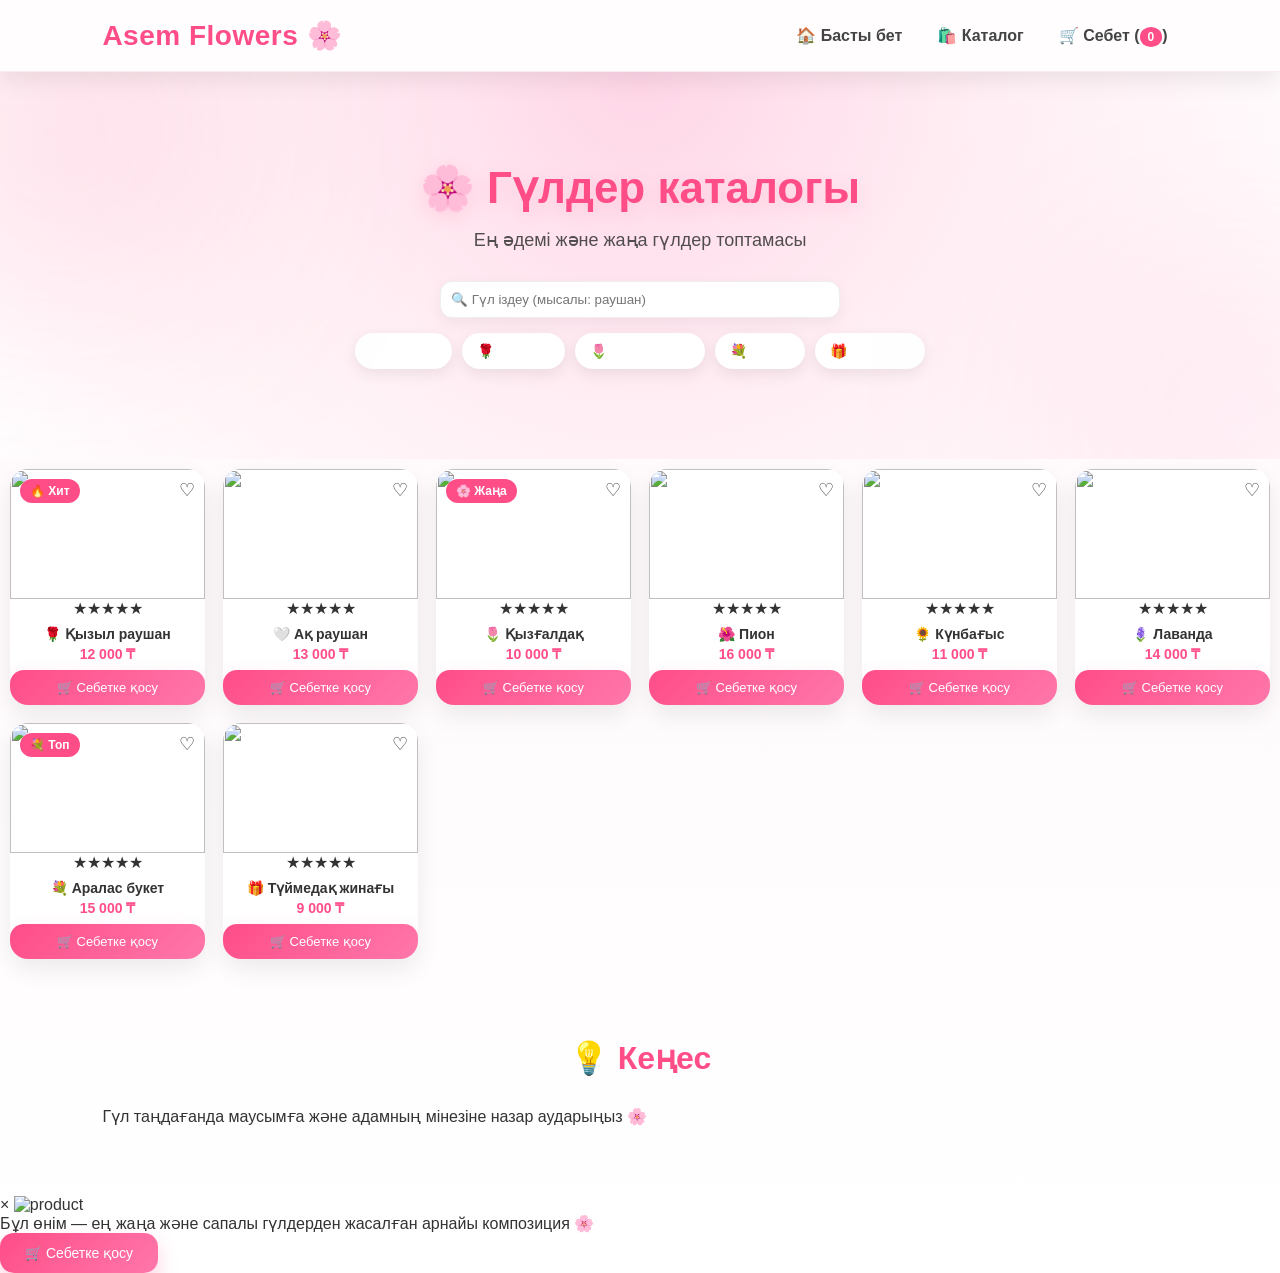
==== catalog.html @ 804824bb "Add files via upload" ====
<!DOCTYPE html>
<html lang="kk">
<head>
<meta charset="UTF-8">
<meta name="viewport" content="width=device-width, initial-scale=1.0">

<title>Каталог | Asem Flowers 🌸</title>

<link rel="stylesheet" href="style.css">
</head>

<body>

<header class="header">

<div class="logo">Asem Flowers 🌸</div>

<nav class="nav">

<a class="nav-btn" href="index.html">🏠 Басты бет</a>
<a class="nav-btn" href="catalog.html">🛍️ Каталог</a>
<a class="nav-btn cart" href="cart.html">🛒 Себет (<span id="cartCount">0</span>)</a>

</nav>

</header>

<!-- HERO -->
<section class="hero">

<h1>🌸 Гүлдер каталогы</h1>
<p>Ең әдемі және жаңа гүлдер топтамасы</p>

<!-- SEARCH -->
<input 
type="text" 
id="searchInput" 
placeholder="🔍 Гүл іздеу (мысалы: раушан)" 
onkeyup="searchFlowers()"
style="padding:10px; width:80%; max-width:400px; margin-top:10px;"
>

<!-- FILTERS -->
<div class="filters" style="margin-top:15px;">

<button onclick="filterFlowers('all')">Барлығы</button>
<button onclick="filterFlowers('rose')">🌹 Раушан</button>
<button onclick="filterFlowers('tulip')">🌷 Қызғалдақ</button>
<button onclick="filterFlowers('bouquet')">💐 Букет</button>
<button onclick="filterFlowers('gift')">🎁 Сыйлық</button>

</div>

</section>

<!-- PRODUCTS -->
<section class="cards">

<!-- 1 -->
<div class="card" data-type="rose">
<span class="heart" onclick="toggleFav(this)">♡</span>
<span class="badge">🔥 Хит</span>
<img src="images/rose.jpg">
<div class="stars">★★★★★</div>
<h3>🌹 Қызыл раушан</h3>
<p><b>12 000 ₸</b></p>
<button onclick="addToCart('Қызыл раушан',12000)">🛒 Себетке қосу</button>
</div>

<!-- 2 -->
<div class="card" data-type="rose">
<span class="heart" onclick="toggleFav(this)">♡</span>
<img src="images/white-rose.jpg">
<div class="stars">★★★★★</div>
<h3>🤍 Ақ раушан</h3>
<p><b>13 000 ₸</b></p>
<button onclick="addToCart('Ақ раушан',13000)">🛒 Себетке қосу</button>
</div>

<!-- 3 -->
<div class="card" data-type="tulip">
<span class="heart" onclick="toggleFav(this)">♡</span>
<span class="badge">🌸 Жаңа</span>
<img src="images/tulip.jpg">
<div class="stars">★★★★★</div>
<h3>🌷 Қызғалдақ</h3>
<p><b>10 000 ₸</b></p>
<button onclick="addToCart('Қызғалдақ',10000)">🛒 Себетке қосу</button>
</div>

<!-- 4 -->
<div class="card" data-type="rose">
<span class="heart" onclick="toggleFav(this)">♡</span>
<img src="images/peony.jpg">
<div class="stars">★★★★★</div>
<h3>🌺 Пион</h3>
<p><b>16 000 ₸</b></p>
<button onclick="addToCart('Пион',16000)">🛒 Себетке қосу</button>
</div>

<!-- 5 -->
<div class="card" data-type="sunflower">
<span class="heart" onclick="toggleFav(this)">♡</span>
<img src="images/sunflower.jpg">
<div class="stars">★★★★★</div>
<h3>🌻 Күнбағыс</h3>
<p><b>11 000 ₸</b></p>
<button onclick="addToCart('Күнбағыс',11000)">🛒 Себетке қосу</button>
</div>

<!-- 6 -->
<div class="card" data-type="lavender">
<span class="heart" onclick="toggleFav(this)">♡</span>
<img src="images/lavender.jpg">
<div class="stars">★★★★★</div>
<h3>🪻 Лаванда</h3>
<p><b>14 000 ₸</b></p>
<button onclick="addToCart('Лаванда',14000)">🛒 Себетке қосу</button>
</div>

<!-- 7 -->
<div class="card" data-type="bouquet">
<span class="heart" onclick="toggleFav(this)">♡</span>
<span class="badge">💐 Топ</span>
<img src="images/bouquet.jpg">
<div class="stars">★★★★★</div>
<h3>💐 Аралас букет</h3>
<p><b>15 000 ₸</b></p>
<button onclick="addToCart('Аралас букет',15000)">🛒 Себетке қосу</button>
</div>

<!-- 8 -->
<div class="card" data-type="gift">
<span class="heart" onclick="toggleFav(this)">♡</span>
<img src="images/daisy.jpg">
<div class="stars">★★★★★</div>
<h3>🎁 Түймедақ жинағы</h3>
<p><b>9 000 ₸</b></p>
<button onclick="addToCart('Түймедақ',9000)">🛒 Себетке қосу</button>
</div>

</section>

<!-- INFO -->
<section class="cta">

<h2>💡 Кеңес</h2>
<p>
Гүл таңдағанда маусымға және адамның мінезіне назар аударыңыз 🌸
</p>

</section>

<div id="toast"></div>
<!-- PRODUCT MODAL -->
<div id="productModal" class="modal">
  <div class="modal-content">

    <span class="close" onclick="closeModal()">×</span>

    <img id="modalImg" src="" alt="product">

    <h2 id="modalTitle"></h2>

    <p id="modalPrice"></p>

    <p id="modalDesc">
      Бұл өнім — ең жаңа және сапалы гүлдерден жасалған арнайы композиция 🌸
    </p>

    <button id="modalAddBtn">🛒 Себетке қосу</button>

  </div>
</div>
  
<script src="script.js"></script>

</body>
</html>
---- style.css ----
/* =======================
   RESET + BASE
======================= */
*{
    margin:0;
    padding:0;
    box-sizing:border-box;
    font-family:Arial, sans-serif;
}

html, body{
    width:100%;
    overflow-x:hidden;
    background:linear-gradient(180deg,#fff7fa,#fff);
    color:#333;
    scroll-behavior:smooth;
}

/* =======================
   HEADER (GLASS EFFECT)
======================= */
header{
    background:rgba(255,255,255,0.75);
    backdrop-filter: blur(10px);
    padding:18px 8%;
    display:flex;
    justify-content:space-between;
    align-items:center;
    box-shadow:0 8px 25px rgba(0,0,0,0.08);
    position:sticky;
    top:0;
    z-index:1000;
    border-bottom:1px solid rgba(255,77,136,0.1);
}

.logo{
    font-size:28px;
    font-weight:bold;
    color:#ff4d88;
    letter-spacing:0.5px;
}

nav{
    display:flex;
    gap:15px;
    flex-wrap:wrap;
}

nav a{
    text-decoration:none;
    color:#444;
    font-weight:bold;
    transition:0.3s;
    padding:8px 10px;
    border-radius:10px;
}

nav a:hover{
    background:#ff4d88;
    color:white;
}

/* =======================
   HERO (PREMIUM)
======================= */
.hero{
    text-align:center;
    padding:90px 20px;
    background:radial-gradient(circle at top,#ffd6e7,#fff0f5,#ffffff);
    position:relative;
    overflow:hidden;
}

.hero h1{
    font-size:44px;
    color:#ff4d88;
    margin-bottom:15px;
    text-shadow:0 5px 20px rgba(255,77,136,0.15);
}

.hero p{
    font-size:18px;
    max-width:700px;
    margin:auto;
    margin-bottom:20px;
    opacity:0.85;
}

.hero::before,
.hero::after{
    content:"";
    position:absolute;
    width:320px;
    height:320px;
    filter:blur(120px);
    opacity:0.15;
    z-index:0;
}

.hero::before{
    background:#ff4d88;
    top:-100px;
    left:-100px;
}

.hero::after{
    background:#ff77aa;
    bottom:-120px;
    right:-120px;
}

/* =======================
   BUTTONS
======================= */
button{
    background:linear-gradient(135deg,#ff4d88,#ff77aa);
    color:white;
    border:none;
    padding:12px 25px;
    border-radius:14px;
    font-size:14px;
    cursor:pointer;
    transition:0.25s;
    box-shadow:0 10px 20px rgba(255,77,136,0.25);
}

button:hover{
    transform:translateY(-2px) scale(1.03);
    box-shadow:0 15px 30px rgba(255,77,136,0.35);
}

/* =======================
   SECTIONS
======================= */
section{
    padding:70px 8%;
}

section h2{
    text-align:center;
    color:#ff4d88;
    margin-bottom:30px;
    font-size:32px;
}

/* =======================
   STATS
======================= */
.stats{
    display:grid;
    grid-template-columns:repeat(auto-fit,minmax(200px,1fr));
    gap:15px;
}

.stat-box{
    background:white;
    padding:25px;
    border-radius:18px;
    text-align:center;
    box-shadow:0 10px 25px rgba(0,0,0,0.08);
    transition:0.3s;
}

.stat-box:hover{
    transform:translateY(-5px);
}

/* =======================
   CARDS SYSTEM (LEVEL UP)
======================= */
.cards{
    display:grid;
    grid-template-columns:repeat(auto-fit, minmax(170px, 1fr));
    gap:18px;
    padding:10px;
}

.card{
    background:white;
    border-radius:18px;
    overflow:hidden;
    text-align:center;
    box-shadow:0 10px 25px rgba(0,0,0,0.08);
    display:flex;
    flex-direction:column;
    position:relative;
    transition:0.3s;
    opacity:0;
    animation:fadeIn 0.4s forwards;
}

.card:hover{
    transform:translateY(-6px) scale(1.02);
}

/* IMAGE */
.card img{
    width:100%;
    height:130px;
    object-fit:cover;
    display:block;
}

/* TEXT */
.card h3{
    font-size:14px;
    margin:8px 0 4px;
}

.card p{
    font-size:14px;
    color:#ff4d88;
    font-weight:bold;
    margin-bottom:8px;
}

/* BUTTON */
.card button{
    width:100%;
    padding:10px;
    border:none;
    background:linear-gradient(135deg,#ff4d88,#ff77aa);
    color:white;
    font-size:13px;
    cursor:pointer;
}

.card button:hover{
    background:#e6005c;
}

/* ANIMATION */
@keyframes fadeIn{
    to{opacity:1;}
}

/* =======================
   BADGES + HEART
======================= */
.badge{
    position:absolute;
    top:10px;
    left:10px;
    background:#ff4d88;
    color:white;
    padding:5px 10px;
    border-radius:20px;
    font-size:12px;
    font-weight:bold;
    z-index:10;
}

.heart{
    position:absolute;
    top:10px;
    right:10px;
    font-size:18px;
    cursor:pointer;
    transition:0.3s;
}

.heart:hover{
    transform:scale(1.2);
}

/* =======================
   SEARCH + FILTER
======================= */
#searchInput{
    margin-top:20px;
    padding:14px;
    width:60%;
    max-width:420px;
    border-radius:12px;
    border:1px solid #eee;
    outline:none;
    box-shadow:0 5px 15px rgba(0,0,0,0.05);
}

.filters{
    margin-top:20px;
    display:flex;
    gap:10px;
    justify-content:center;
    flex-wrap:wrap;
}

.filters button{
    padding:10px 15px;
    border:none;
    border-radius:20px;
    background:white;
    box-shadow:0 5px 15px rgba(0,0,0,0.08);
    cursor:pointer;
    font-weight:bold;
    transition:0.3s;
}

.filters button:hover{
    background:#ff4d88;
    color:white;
}

/* =======================
   CART COUNT
======================= */
#cartCount{
    background:#ff4d88;
    color:white;
    padding:3px 8px;
    border-radius:50%;
    font-size:12px;
}

/* =======================
   ORDER FORM
======================= */
.order-form{
    max-width:600px;
    margin:auto;
    display:flex;
    flex-direction:column;
    gap:15px;
}

.order-form input,
.order-form textarea{
    padding:15px;
    border:1px solid #eee;
    border-radius:12px;
    font-size:15px;
    box-shadow:0 5px 15px rgba(0,0,0,0.05);
}

/* =======================
   TOAST (IMPROVED)
======================= */
#toast{
    position:fixed;
    bottom:20px;
    left:50%;
    transform:translateX(-50%);
    background:#ff4d88;
    color:white;
    padding:12px 20px;
    border-radius:12px;
    opacity:0;
    transition:0.3s;
    z-index:9999;
    box-shadow:0 10px 25px rgba(0,0,0,0.15);
}

#toast.show{
    opacity:1;
    transform:translateX(-50%) translateY(-5px);
}

/* =======================
   FOOTER (PREMIUM)
======================= */
footer{
    background:linear-gradient(135deg,#ffb6c1,#ff4d88);
    color:white;
    padding:45px 20px;
    text-align:center;
    border-top-left-radius:25px;
    border-top-right-radius:25px;
}

/* =======================
   EXTRA POLISH
======================= */
section{
    animation:fadeIn 0.6s ease;
}

/* =======================
   MOBILE
======================= */
@media(max-width:768px){
    header{
        flex-direction:column;
        gap:10px;
    }

    .hero h1{
        font-size:28px;
    }

    nav{
        justify-content:center;
    }

    .cards{
        grid-template-columns:1fr 1fr;
    }

    button{
        width:100%;
    }
}

@media(max-width:600px){
    .cards{
        grid-template-columns:1fr;
    }

    .card img{
        height:120px;
    }

    #searchInput{
        width:100%;
    }
}
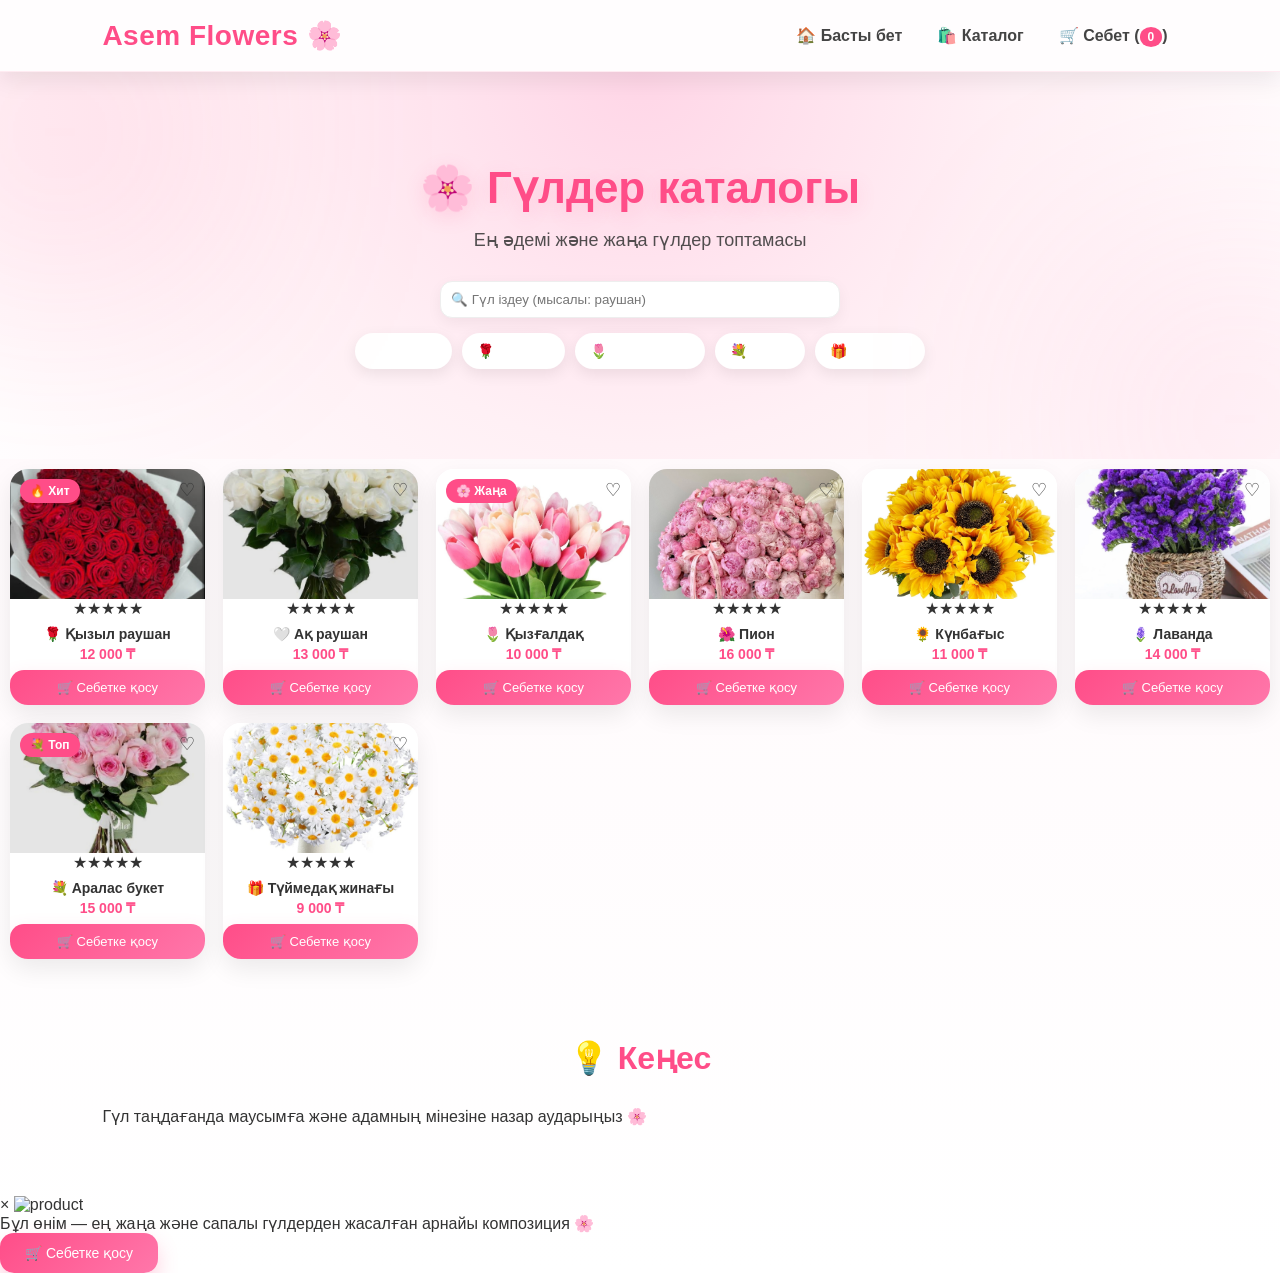
==== commit f51ed497: "Add files via upload" ====
--- a/catalog.html
+++ b/catalog.html
@@ -60,7 +60,7 @@
 <div class="card" data-type="rose">
 <span class="heart" onclick="toggleFav(this)">♡</span>
 <span class="badge">🔥 Хит</span>
-<img src="images/rose.jpg">
+<img src="rose.jpg">
 <div class="stars">★★★★★</div>
 <h3>🌹 Қызыл раушан</h3>
 <p><b>12 000 ₸</b></p>
@@ -70,7 +70,7 @@
 <!-- 2 -->
 <div class="card" data-type="rose">
 <span class="heart" onclick="toggleFav(this)">♡</span>
-<img src="images/white-rose.jpg">
+<img src="white-rose.jpg">
 <div class="stars">★★★★★</div>
 <h3>🤍 Ақ раушан</h3>
 <p><b>13 000 ₸</b></p>
@@ -81,7 +81,7 @@
 <div class="card" data-type="tulip">
 <span class="heart" onclick="toggleFav(this)">♡</span>
 <span class="badge">🌸 Жаңа</span>
-<img src="images/tulip.jpg">
+<img src="tulip.jpg">
 <div class="stars">★★★★★</div>
 <h3>🌷 Қызғалдақ</h3>
 <p><b>10 000 ₸</b></p>
@@ -91,7 +91,7 @@
 <!-- 4 -->
 <div class="card" data-type="rose">
 <span class="heart" onclick="toggleFav(this)">♡</span>
-<img src="images/peony.jpg">
+<img src="peony.jpg">
 <div class="stars">★★★★★</div>
 <h3>🌺 Пион</h3>
 <p><b>16 000 ₸</b></p>
@@ -101,7 +101,7 @@
 <!-- 5 -->
 <div class="card" data-type="sunflower">
 <span class="heart" onclick="toggleFav(this)">♡</span>
-<img src="images/sunflower.jpg">
+<img src="sunflower.jpg">
 <div class="stars">★★★★★</div>
 <h3>🌻 Күнбағыс</h3>
 <p><b>11 000 ₸</b></p>
@@ -111,7 +111,7 @@
 <!-- 6 -->
 <div class="card" data-type="lavender">
 <span class="heart" onclick="toggleFav(this)">♡</span>
-<img src="images/lavender.jpg">
+<img src="lavender.jpg">
 <div class="stars">★★★★★</div>
 <h3>🪻 Лаванда</h3>
 <p><b>14 000 ₸</b></p>
@@ -122,7 +122,7 @@
 <div class="card" data-type="bouquet">
 <span class="heart" onclick="toggleFav(this)">♡</span>
 <span class="badge">💐 Топ</span>
-<img src="images/bouquet.jpg">
+<img src="bouquet.jpg">
 <div class="stars">★★★★★</div>
 <h3>💐 Аралас букет</h3>
 <p><b>15 000 ₸</b></p>
@@ -132,7 +132,7 @@
 <!-- 8 -->
 <div class="card" data-type="gift">
 <span class="heart" onclick="toggleFav(this)">♡</span>
-<img src="images/daisy.jpg">
+<img src="daisy.jpg">
 <div class="stars">★★★★★</div>
 <h3>🎁 Түймедақ жинағы</h3>
 <p><b>9 000 ₸</b></p>
